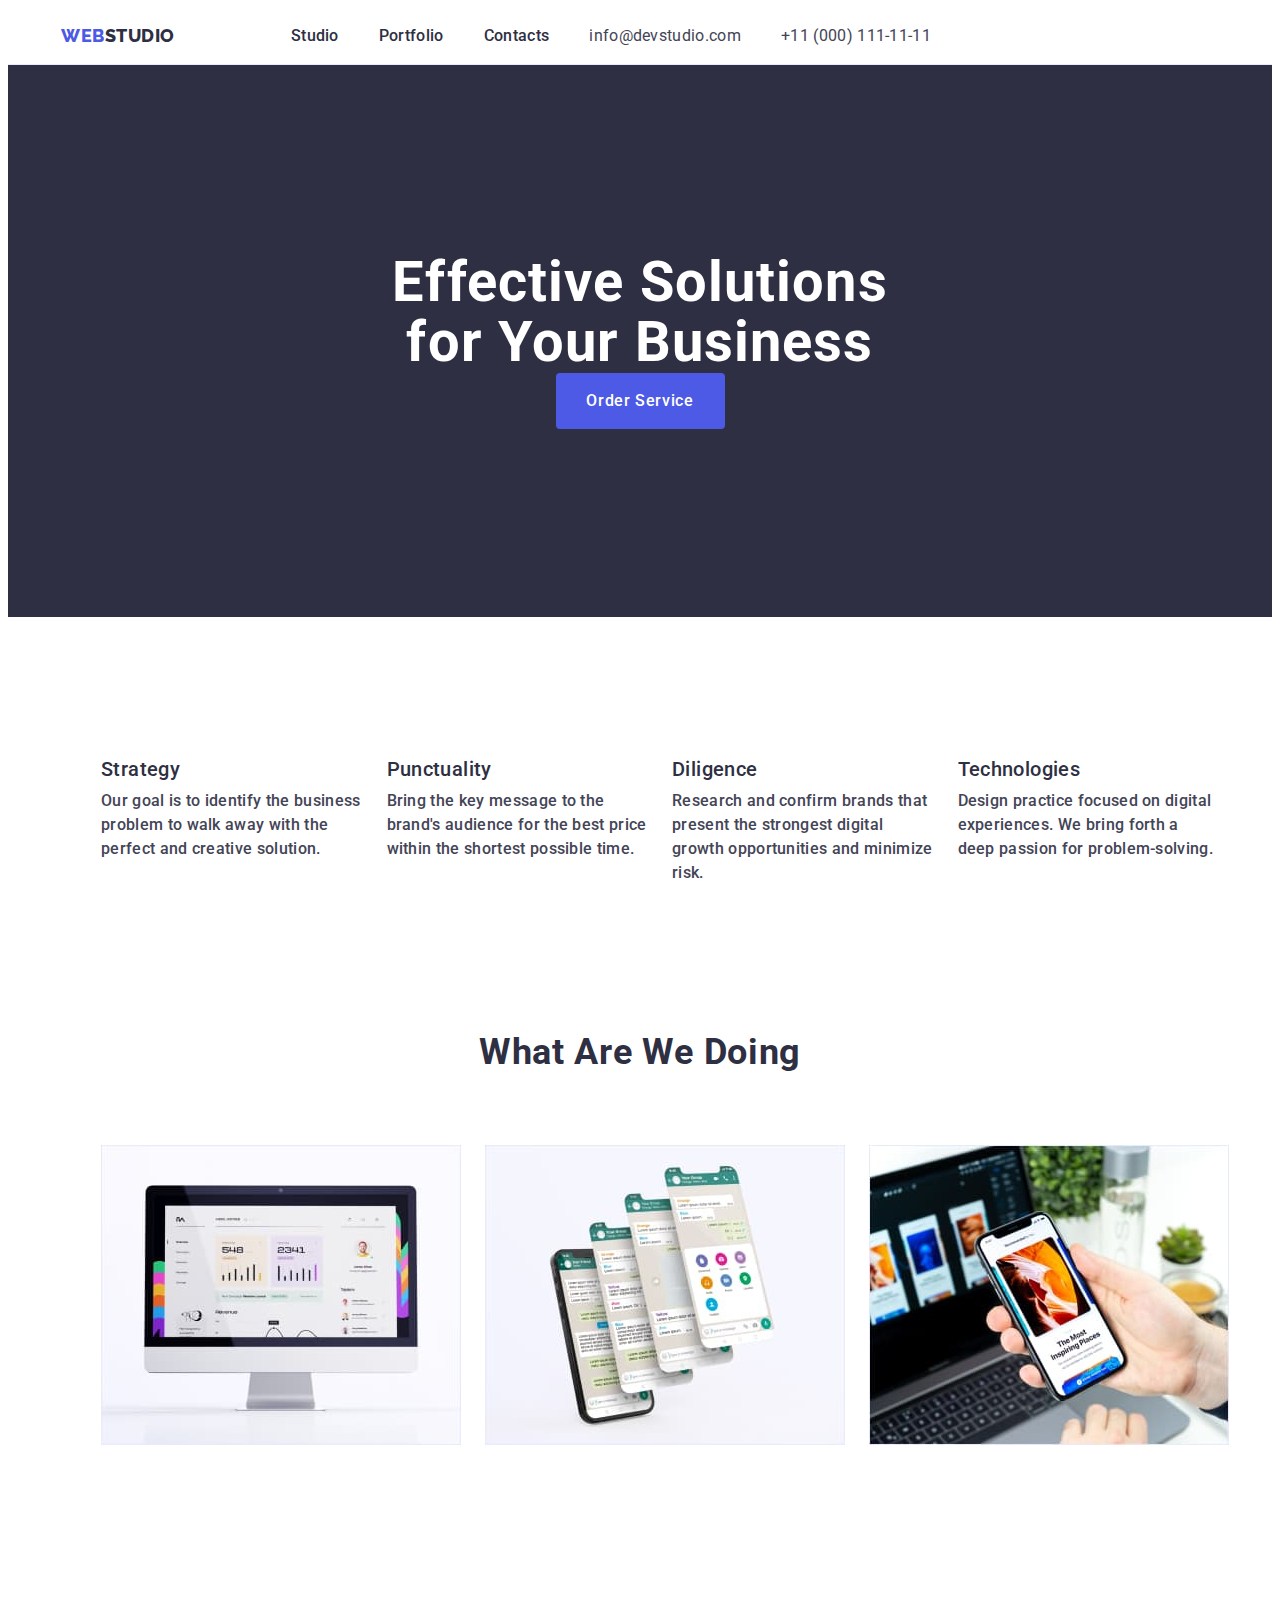
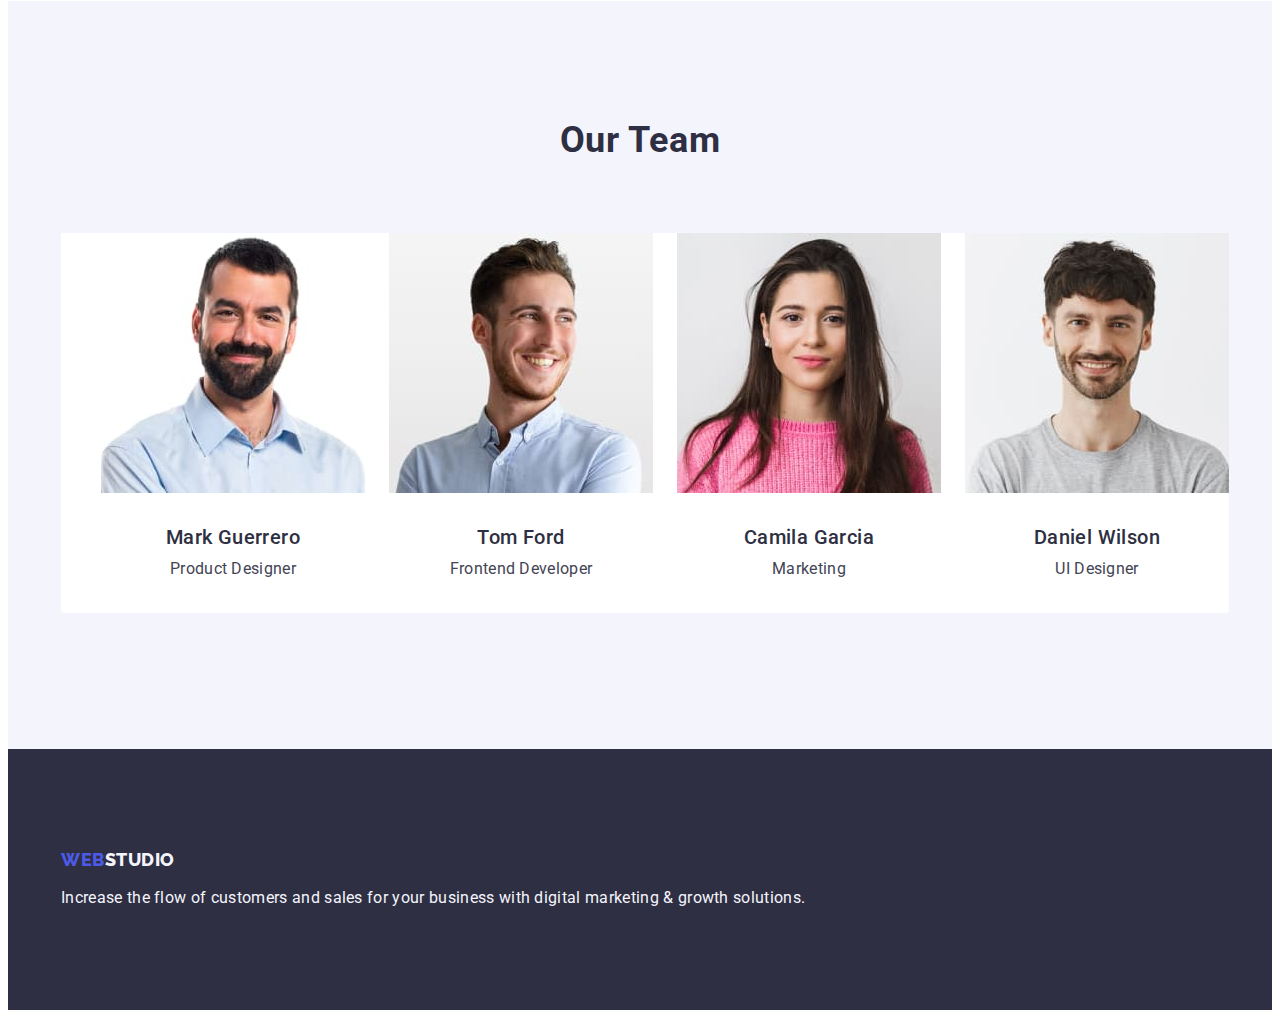
==== index.html @ 91819107 "ad gap to ul and li" ====
<!DOCTYPE html>
<html lang="en">
  <head>
    <title>Effective sollutions for business</title>
    <link rel="preconnect" href="https://fonts.googleapis.com">
    <link rel="preconnect" href="https://fonts.gstatic.com" crossorigin>
    <link href="https://fonts.googleapis.com/css2?family=Raleway:wght@800&family=Roboto:wght@400;500;700;900&display=swap"
      rel="stylesheet">
    <link rel="stylesheet" href="https://cdnjs.cloudflare.com/ajax/libs/modern-normalize/2.0.0/modern-normalize.min.css"
      integrity="sha512-4xo8blKMVCiXpTaLzQSLSw3KFOVPWhm/TRtuPVc4WG6kUgjH6J03IBuG7JZPkcWMxJ5huwaBpOpnwYElP/m6wg=="
      crossorigin="anonymous" referrerpolicy="no-referrer" />
    <link rel="stylesheet" href="./css/styles.css">
  </head>
  <body>
    <header class="header">
      <div class="div-container container">
      <nav class="nav-header">
        <a class="logo link" href="./index.html"
          >Web<span class="logo-studio">Studio</span></a
        >
        <ul class="list">
          <li><a class="link nav-link" href="./index.html">Studio</a></li>
          <li>
            <a class="link nav-link" href="./portfolio.html">Portfolio</a>
          </li>
          <li><a class="link nav-link" href="">Contacts</a></li>
        </ul>
      </nav>
      <address class="address">
        <ul class="list">
          <li>
            <a class="link address-link" href="mailto:info@devstudio.com"
              >info@devstudio.com</a
            >
          </li>
          <li>
            <a class="link address-link" href="tel:+110001111111"
              >+11 (000) 111-11-11</a
            >
          </li>
        </ul>
      </address>
      </div>
    </header>
    <main>
        <section class="section-one">
          <div class="container">
        <h1 class="section-one-text">Effective Solutions for Your Business</h1>
        <button type="button" class="button">Order Service</button>
        </div>
        </section>
      <section class="section-two">
        <div class="container">
        <h2 class="section-two-text visually-hidden">Our values</h2>
        <ul class="list link main-list-section-two">
          <li class="list-section-two">
            <h3 class="section-two-header">Strategy</h3>
            <p class="section-two-paragraph">
              Our goal is to identify the business problem to walk away with the
              perfect and creative solution.
            </p>
          </li>
          <li class="list-section-two">
            <h3 class="section-two-header">Punctuality</h3>
            <p class="section-two-paragraph">
              Bring the key message to the brand's audience for the best price
              within the shortest possible time.
            </p>
          </li>
          <li class="list-section-two">
            <h3 class="section-two-header">Diligence</h3>
            <p class="section-two-paragraph">
              Research and confirm brands that present the strongest digital
              growth opportunities and minimize risk.
            </p>
          </li>
          <li class="list-section-two">
            <h3 class="section-two-header">Technologies</h3>
            <p class="section-two-paragraph">
              Design practice focused on digital experiences. We bring forth a
              deep passion for problem-solving.
            </p>
          </li>
        </ul>
        </div>
      </section>
      <section class="section-three">
        <div class="container">
        <h2 class="section-three-text">What are we doing</h2>
        <ul class="list list-section-three">
          <li class="list-section-three">
            <img
              src="./images/hw1/1/img1.jpg"
              alt="screen of computer"
              width="360"
              height="300"
            />
          </li>
          <li class="list-section-three">
            <img
              src="./images/hw1/1/img2.jpg"
              alt="four phones"
              width="360"
              height="300"
            />
          </li>
          <li class="list-section-three">
            <img
              src="./images/hw1/1/img3.jpg"
              alt="phone in hand and laptop"
              width="360"
              height="300"
            />
          </li>
        </ul>
        </div>
      </section>
      <section class="section-four">
        <div class="container">
        <h2 class="section-four-text">Our Team</h2>
        <ul class="list section-four-list">
          <li class="section-four-list">
            <img
              src="./images/hw1/2/img1.jpg"
              alt="bearded man in blue shirt"
              width="264"
              height="260"
            />
            <div class="name-and-position">
            <h3 class="section-four-header">Mark Guerrero</h3>
            <p class="section-four-paragraph">Product Designer</p>
            </div>
          </li>
          <li class="section-four-list">
            <img
              src="./images/hw1/2/img2.jpg"
              alt="young smiling man in shirt"
              width="264"
              height="260"
            />
            <div class="name-and-position">
            <h3 class="section-four-header">Tom Ford</h3>
            <p class="section-four-paragraph">Frontend Developer</p>
            </div>
          </li>
          <li class="section-four-list">
            <img
              src="./images/hw1/2/img3.jpg"
              alt="young woman in pink sweater"
              width="264"
              height="260"
            />
            <div class="name-and-position">
            <h3 class="section-four-header">Camila Garcia</h3>
            <p class="section-four-paragraph">Marketing</p>
            </div>
          </li>
          <li class="section-four-list">
            <img
              src="./images/hw1/2/img4.jpg"
              alt="young smiling man in grey t-shirt"
              width="264"
              height="260"
            />
            <div class="name-and-position">
            <h3 class="section-four-header">Daniel Wilson</h3>
            <p class="section-four-paragraph">UI Designer</p>
            </div>
          </li>
        </ul>
        </div>
      </section>
    </main>
    <footer class="footer">
      <div class="container">
      <a class="logo link logo-link-footer" href="./index.html"
        >Web<span class="logo-studio-footer">Studio</span></a
      >
      <p class="logo-footer">
        Increase the flow of customers and sales for your business with digital
        marketing & growth solutions.
      </p>
      </div>
    </footer>
  </body>
</html>
---- css/styles.css ----
:root {
   --primary-brand-color: #4D5AE5;
   --pressed-state-color: #404BBF;
   --dark-color: #2E2F42;
   --success-color: #31D0AA;
   --text-color: #434455;
   --subtle-text-color: #8E8F99;
   --accent-color: #E7E9FC;
   --light-color: #F4F4FD;
   --modal-overlay-color: #2E2F42;
   --hero-background-color: #2E2F42;
   --white-background-color: #FFFFFF;
   --modal-background-color: #FCFCFC;
   --logo-color: #4d5ae5;
   --dark-blue-color: #2e2f42;
   --button-color: #e7e9fc;
 }
 body {
     font-family: 'Roboto', sans-serif;
     color: #434455;
     background-color: #FFFFFF;
 }
 img {
    display: block;
 }
 h1,
 h2,
 h3,
 h4,
 h5,
 h6,
 p {
    margin: 0;
 }
.logo {
    font-family: "Raleway", sans-serif;
    font-weight: 800;
    font-size: 18px;
    line-height: 1.17;
    letter-spacing: 0.03em;
    text-transform: uppercase;
    text-decoration: none;
    color: var(--logo-color);
    margin-right: 76px;
}
.logo::before {
    color: var(--logo-color);
}
.link {
    text-decoration: none;
}
.logo-studio {
    color: var(--dark-blue-color);
}
.logo-studio-footer {
    color: #f4f4fd;
}
.list{
    list-style: none;
    display: flex;
    gap: 40px;
}
.list-section-two {
    gap: 24px;
    flex-basis: calc((100% - 72px) / 4);
}
.span {
    color: #f4f4fd;
}
.nav-link {
    font-weight: 500;
    line-height: 1.5;
    letter-spacing: 0.02em;
    color: var(--dark-blue-color);
    padding: 24px 0;
}
.nav-link:hover {
    color:#404bbf;
}
.nav-link:focus {
    color: #404bbf;
}
.address {
    font-style: normal;
}
.address-link {
    font-weight: 400;
    line-height: 1.5;
    letter-spacing: 0.02em;
    color: var(--text-color);
}
.address-link:hover {
    color: #404bbf;
}

.address-link:focus {
    color: #404bbf;
}
.mail {
    line-height: 1.5;
    letter-spacing: 0.02em;
    color: #434455;
}
.mail:hover {
    color: #404bbf;
}
.mail:visited {
    color: #404bbf;
}
.button {
    cursor: pointer;
    font-family: "Roboto", sans-serif;
    font-weight: 500;
    font-size: 16px;
    line-height: 1.5;
    letter-spacing: 0.04em;
    color: #ffffff;
    background-color: #4D5AE5;
    max-width: 496px;
    min-width: 169px;
    height: 56px;
    border: none;
    border-radius: 4px;
    display: block;
    margin: auto;
}
.button:hover {
    background-color: #404BBF;
}
.button:focus {
    background-color: #404BBF;
}
.button:active {
    background-color: #404BBF;
}
.button-main-section {
    cursor: pointer;
        font-family: "Roboto", sans-serif;
        font-weight: 500;
        font-size: 16px;
        line-height: 1.5;
        letter-spacing: 0.04em;
        color: var(--logo-color);
        background-color: var(--light-color);
        padding: 12px 24px;
        border: 1px solid var(--button-color);
        border-radius: 4px;
}
.button-main-section:hover {
    color: #FFFFFF;
    background-color: #404BBF;
    border: 1px solid transparent;
}

.button-main-section:focus {
    color: #FFFFFF;
    background-color: #404BBF;
    border: 1px solid transparent;
}

.button-main-section:active {
    background-color: #404BBF;
}
.tag {
    font-size: 56px;
    line-height: 1.07;
    text-align: center;
    letter-spacing: 0.02em;
    color: #ffffff;
}
.section-one {
    background-color: #2e2f42;
    padding: 188px 0;
}
.section-two {
    font-weight: 500;
    font-size: 20px;
    line-height: 1.2;
    letter-spacing: 0.02em;
    color: var(--dark-blue-color);
    padding: 120px 0;
}
.section-three {
    font-size: 36px;
    line-height: 1.11;
    text-align: center;
    letter-spacing: 0.02em;
    text-transform: capitalize;
    color: var(--dark-blue-color);
    padding-bottom: 120px;
}
.section-four {
    background-color: #F4F4FD;
    padding: 120px 0;
}
.footer {
    background-color: #2e2f42;
    padding: 100px 0;
}
.section-one-text {
    font-size: 56px;
    line-height: 1.07;
    letter-spacing: 0.02em;
    color: #ffffff;
    max-width: 496px;
    text-align: center;
    margin: auto;
}
.section-two-text {
    font-weight: 500;
    font-size: 20px;
    line-height: 1.2;
    letter-spacing: 0.02em;
    color: var(--dark-blue-color);
}
.section-three-text {
    font-size: 36px;
    line-height: 1.11;
    text-align: center;
    letter-spacing: 0.02em;
    text-transform: capitalize;
    color: var(--dark-blue-color);
    margin-bottom: 72px;
}
.section-four-text {
    font-size: 36px;
    line-height: 1.11;
    text-align: center;
    letter-spacing: 0.02em;
    text-transform: capitalize;
    color: var(--dark-blue-color);
    margin-bottom: 72px;
}
.section-two-header {
    font-weight: 500;
    font-size: 20px;
    line-height: 1.2;
    letter-spacing: 0.02em;
    color: var(--dark-blue-color);
    margin-bottom: 8px;
}
.section-four-header {
    font-weight: 500;
    font-size: 20px;
    line-height: 1.2;
    letter-spacing: 0.02em;
    color: var(--dark-blue-color);
    text-align: center;
    margin-bottom: 8px;
}
.section-two-paragraph {
    font-size: 16px;
    line-height: 1.5;
    letter-spacing: 0.02em;
    color: var(--text-color);
    margin-bottom: 8px;
}
.section-four-paragraph {
    font-size: 16px;
    line-height: 1.5;
    letter-spacing: 0.02em;
    color: var(--text-color);
    text-align: center;
}
.section-four-list {
    background-color: #FFFFFF;
    border-radius: 0px 0px 4px 4px;
    gap: 24px;
}
.heading {
    font-weight: 500;
    font-size: 20px;
    line-height: 1.2;
    letter-spacing: 0.02em;
    color: var(--dark-blue-color);
    margin-bottom: 8px;
}
.paragraph {
    line-height: 1.5;
    letter-spacing: 0.02em;
    color: var(--text-color);
}
.logo-link-footer {
    display: inline-block;
    margin-bottom: 16px;
}
.logo-footer {
    line-height: 1.5;
    letter-spacing: 0.02em;
    color: var(--light-color);
}
.section-four-color {
    background-color: #FFFFFF
}
.header {
    border-bottom: 1px solid #e7e9fc;
}
.div-container {
    display: flex;
}
.container {
    width: 1158px;
    margin: 0 auto;
    padding: 0 15px;
}
.nav-header {
    display: flex;
    align-items: center;
}
.main-list-section-two {
    gap: 24px;
    flex-basis: calc((100% - 72px)/4);
}
.list-section-three {
    gap: 24px;
}
.name-and-position {
    padding: 32px 0px;
}
.main-section-portfolio {
    padding: 96px 0 120px 0;
}
.name-and-category-of-app {
    padding: 32px 16px;
    border: 1px solid #e7e9fc;
    border-top: none;
    margin-bottom: 8px;
}
.list-portfolio {
    flex-wrap: wrap;
    column-gap: 24px;
    justify-content: center;
    margin-bottom: 72px;
    gap: 24px;
    row-gap: 48px;
}
.list-portfolio-main-section {
    padding: 32px 16px;
    border: 1px solid #e7e9fc;
    border-top: none;
}
.visually-hidden {
    position: absolute;
    width: 1px;
    height: 1px;
    margin: -1px;
    border: 0;
    padding: 0;
    white-space: nowrap;
    clip-path: inset(100%);
    clip: rect(0 0 0 0);
    overflow: hidden;
}
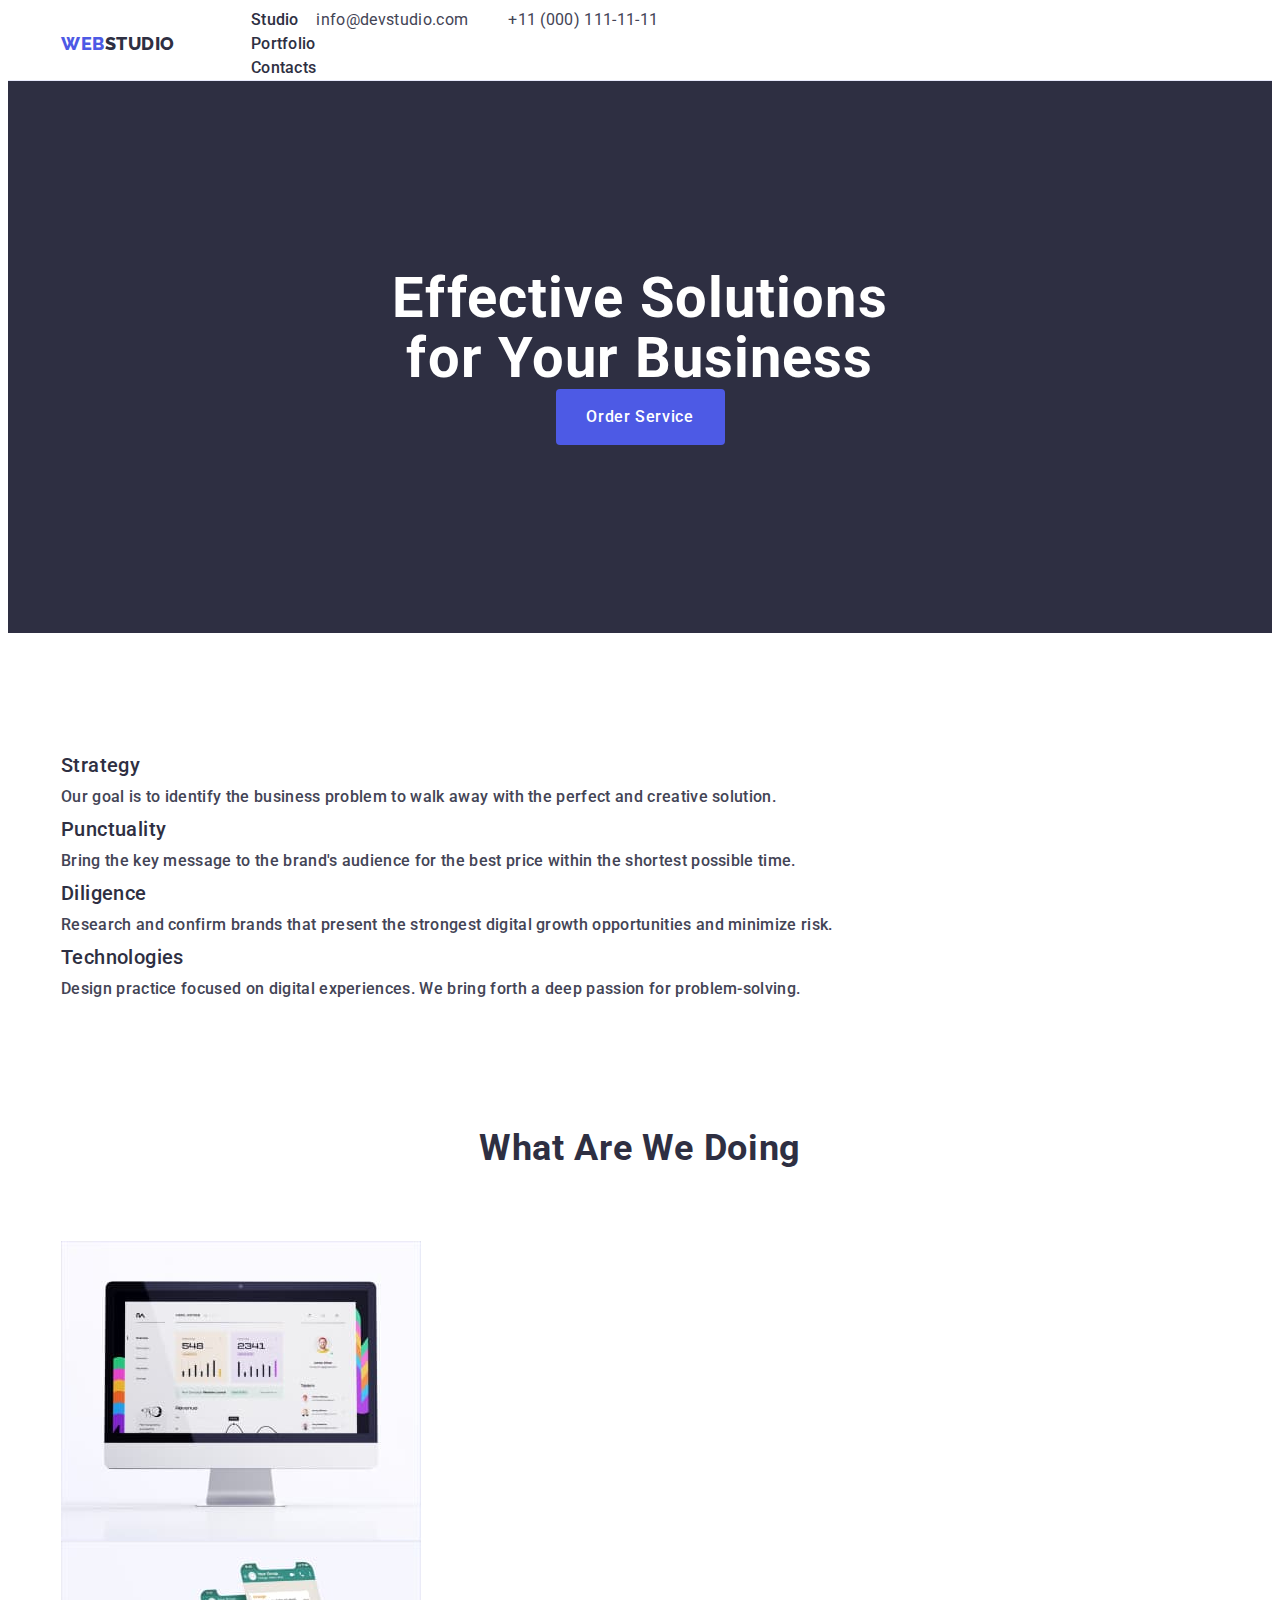
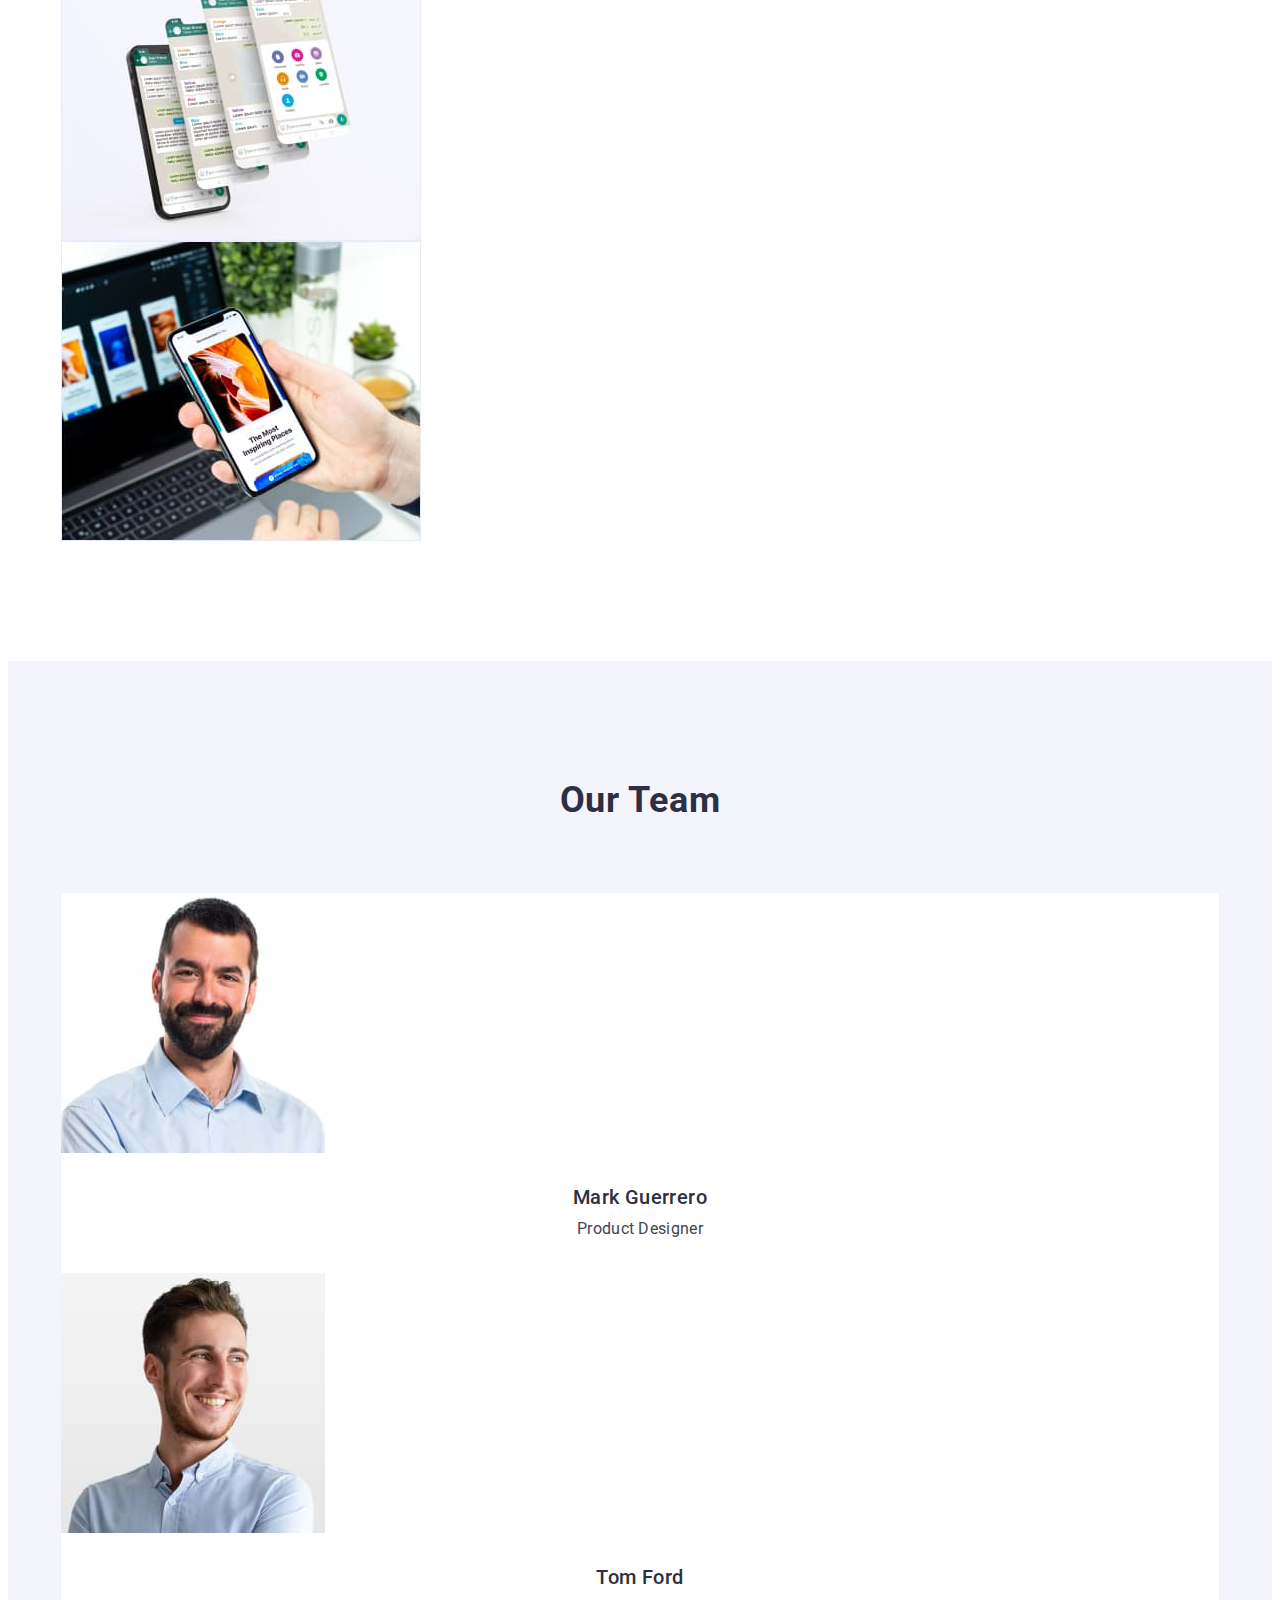
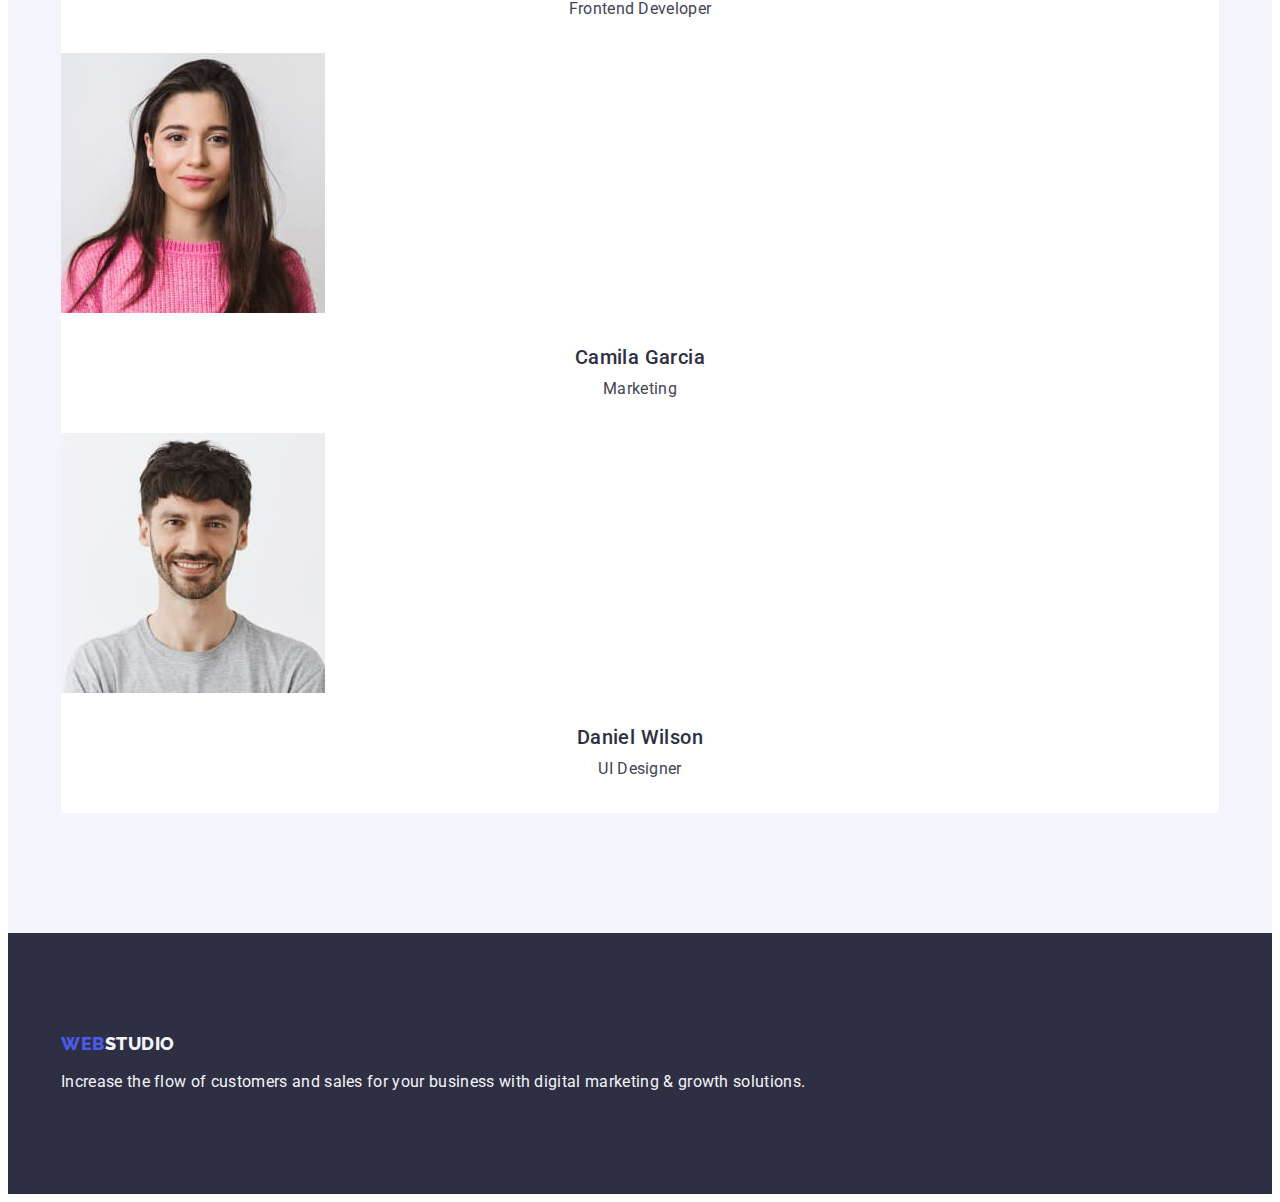
==== commit e40dc345: "change portfolio" ====
--- a/index.html
+++ b/index.html
@@ -18,7 +18,7 @@
         <a class="logo link" href="./index.html"
           >Web<span class="logo-studio">Studio</span></a
         >
-        <ul class="list">
+        <ul class="list" nav-list>
           <li><a class="link nav-link" href="./index.html">Studio</a></li>
           <li>
             <a class="link nav-link" href="./portfolio.html">Portfolio</a>
@@ -27,7 +27,7 @@
         </ul>
       </nav>
       <address class="address">
-        <ul class="list">
+        <ul class="list address-list">
           <li>
             <a class="link address-link" href="mailto:info@devstudio.com"
               >info@devstudio.com</a
@@ -52,7 +52,7 @@
       <section class="section-two">
         <div class="container">
         <h2 class="section-two-text visually-hidden">Our values</h2>
-        <ul class="list link main-list-section-two">
+        <ul class="list list-section-two">
           <li class="list-section-two">
             <h3 class="section-two-header">Strategy</h3>
             <p class="section-two-paragraph">
--- a/css/styles.css
+++ b/css/styles.css
@@ -57,12 +57,12 @@
 }
 .list{
     list-style: none;
-    display: flex;
-    gap: 40px;
+    margin: 0;
+    padding: 0;
 }
 .list-section-two {
     gap: 24px;
-    flex-basis: calc((100% - 72px) / 4);
+    flex-basis: calc((100% - 72px)/4);
 }
 .span {
     color: #f4f4fd;
@@ -307,10 +307,6 @@
     display: flex;
     align-items: center;
 }
-.main-list-section-two {
-    gap: 24px;
-    flex-basis: calc((100% - 72px)/4);
-}
 .list-section-three {
     gap: 24px;
 }
@@ -326,13 +322,33 @@
     border-top: none;
     margin-bottom: 8px;
 }
-.list-portfolio {
+.portfolio-cards {
     flex-wrap: wrap;
+    justify-content: center;
     column-gap: 24px;
+    gap: 24px;
+    row-gap: 48px;
+    display: flex;
+}
+.portfolio-buttons {
+    flex-wrap: wrap;
     justify-content: center;
     margin-bottom: 72px;
+    margin-right: 24px;
+    margin-bottom: 48px;
+    column-gap: 24px;
+    margin-bottom: 72px;
     gap: 24px;
     row-gap: 48px;
+    display: flex;
+}
+.portfolio-item {
+    flex-wrap: wrap;
+        justify-content: center;
+        column-gap: 24px;
+        gap: 24px;
+        row-gap: 48px;
+        display: flex;
 }
 .list-portfolio-main-section {
     padding: 32px 16px;
@@ -350,4 +366,12 @@
     clip-path: inset(100%);
     clip: rect(0 0 0 0);
     overflow: hidden;
+}
+.address-list {
+    display: flex;
+    gap: 40px;
+}
+.nav-list {
+    display: flex;
+    gap: 40px;
 }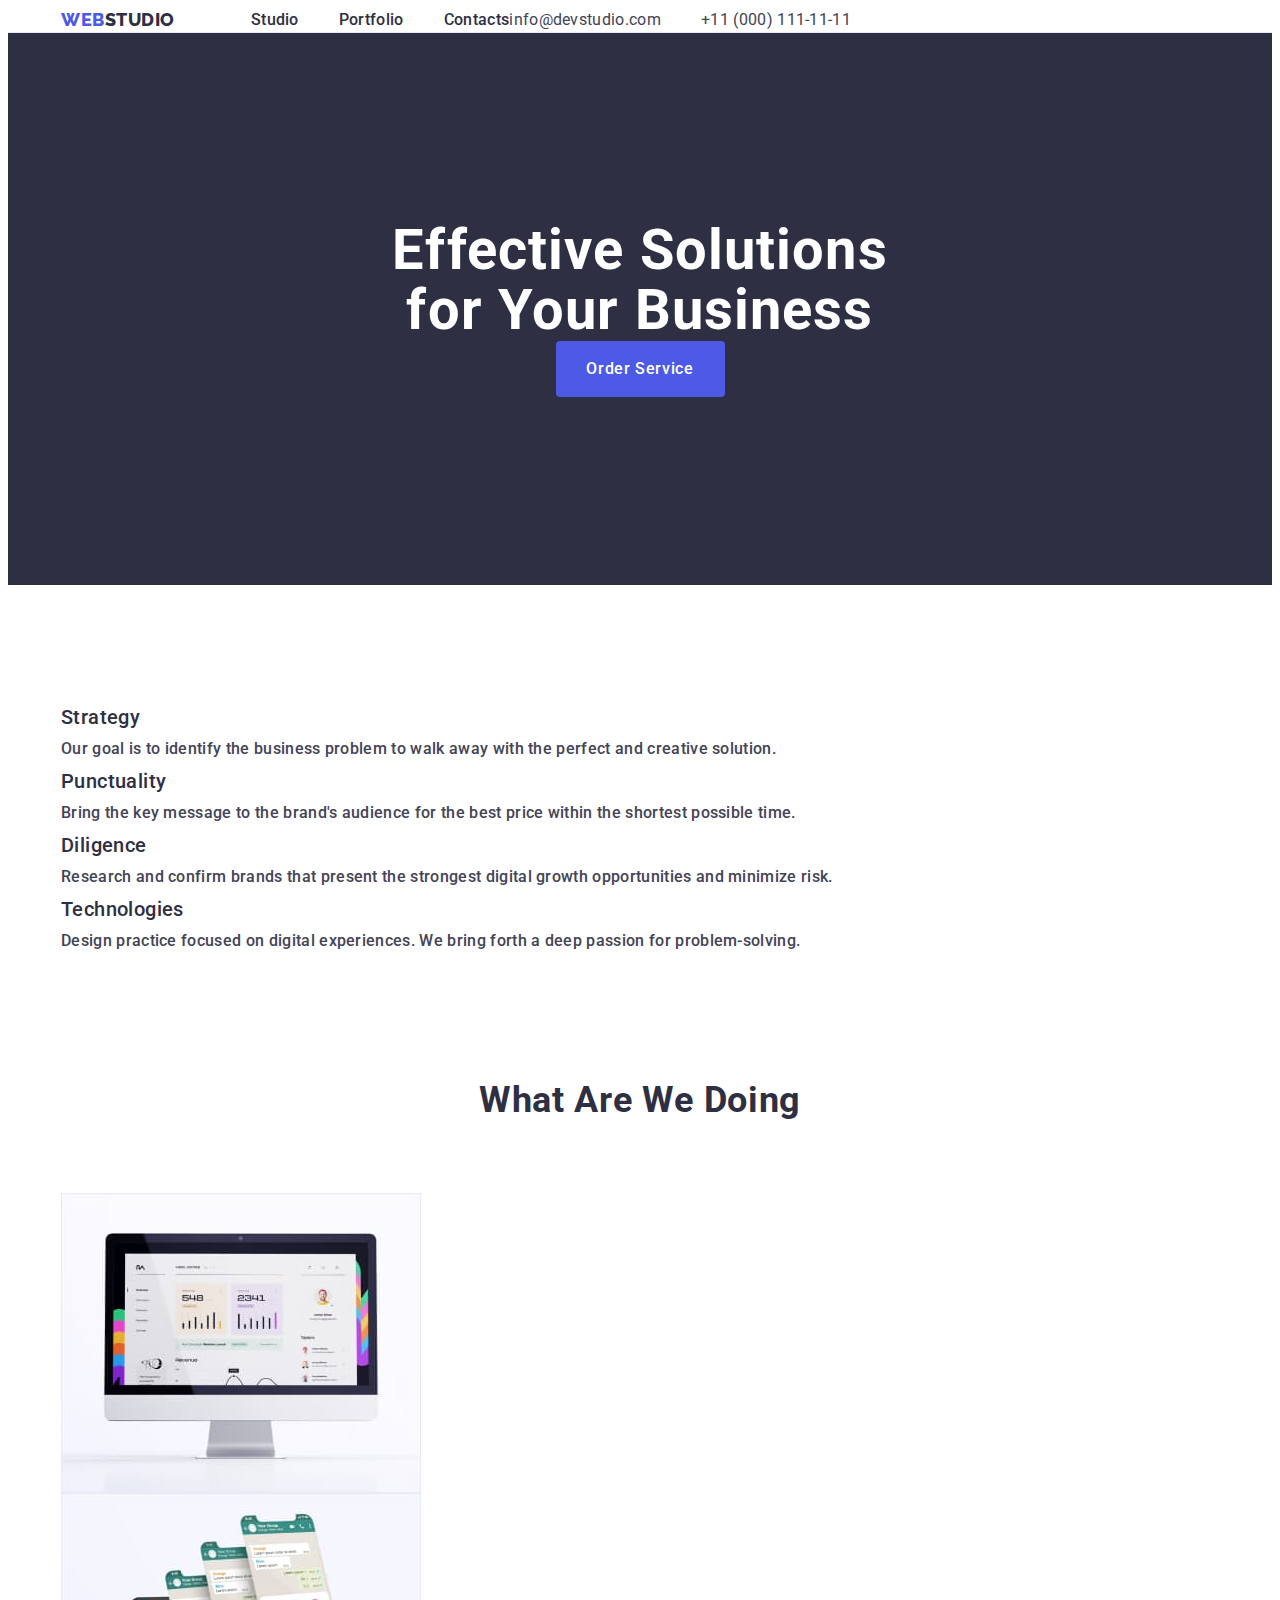
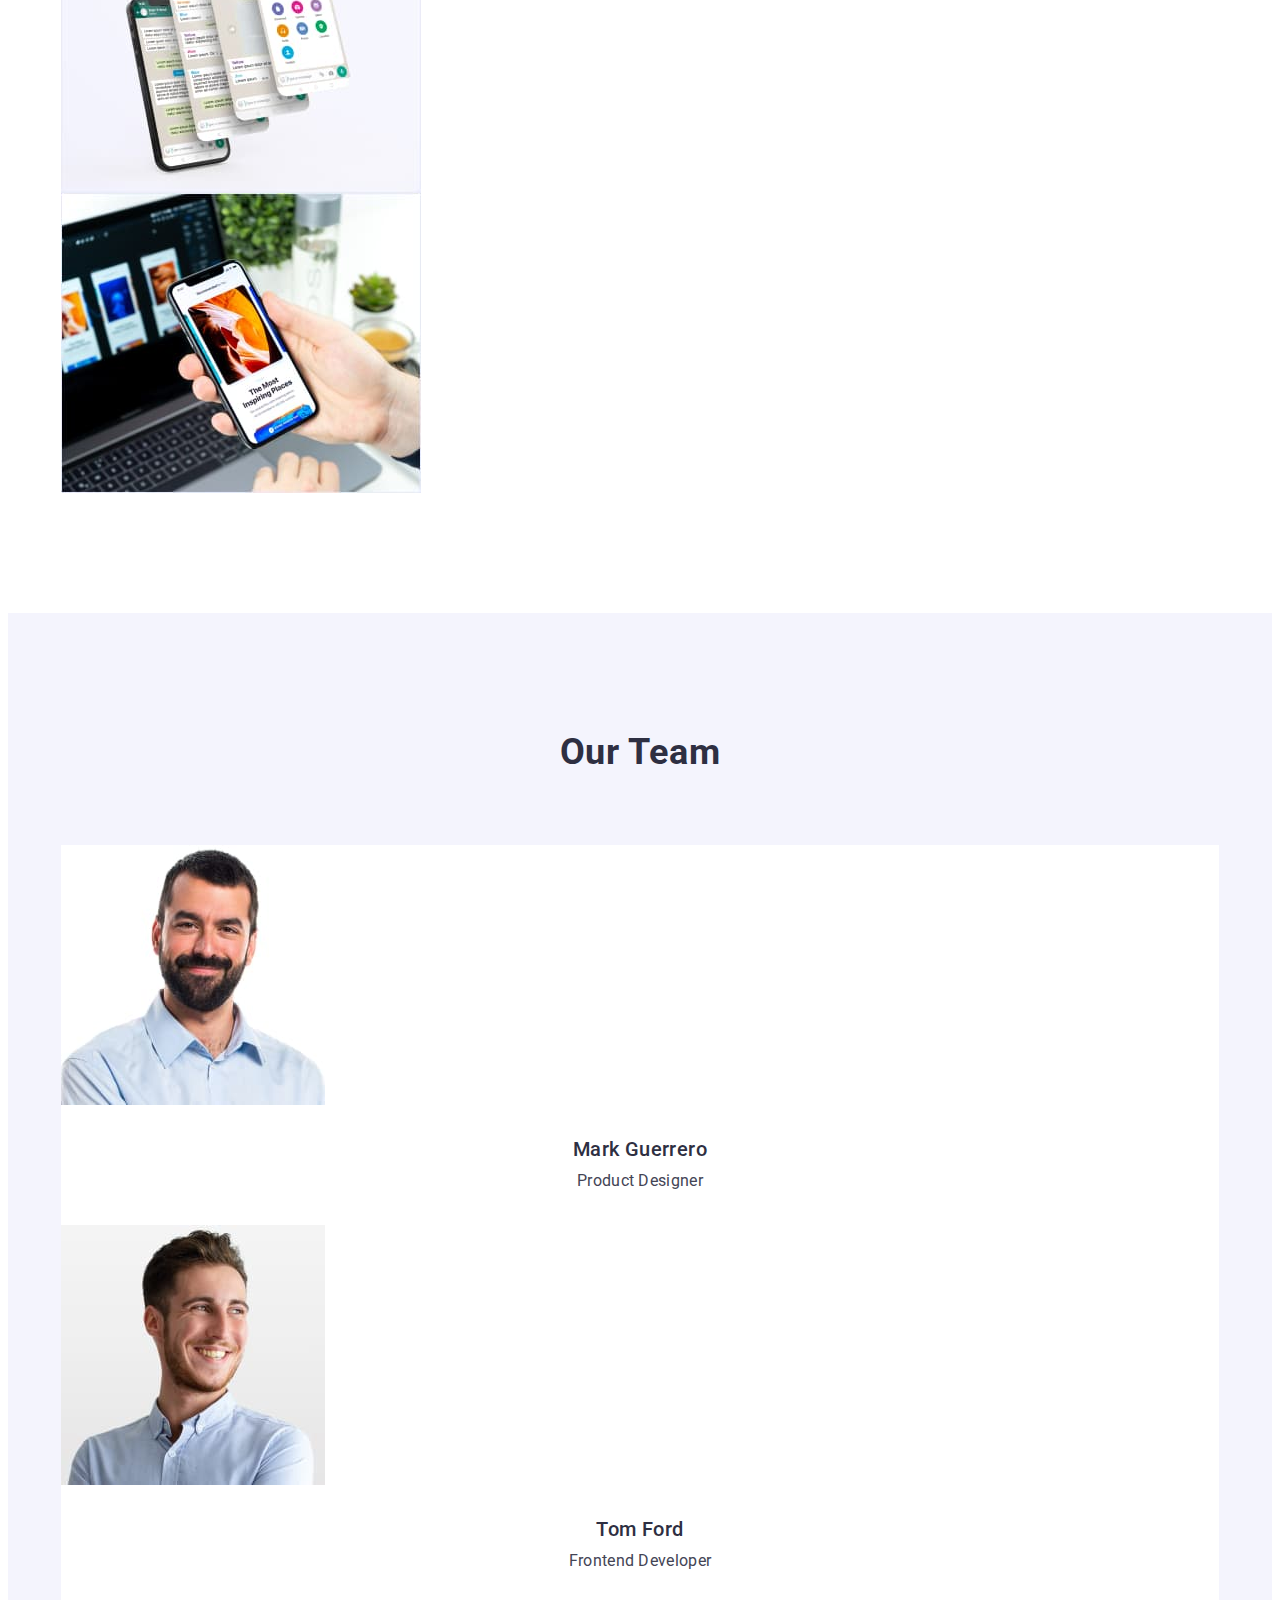
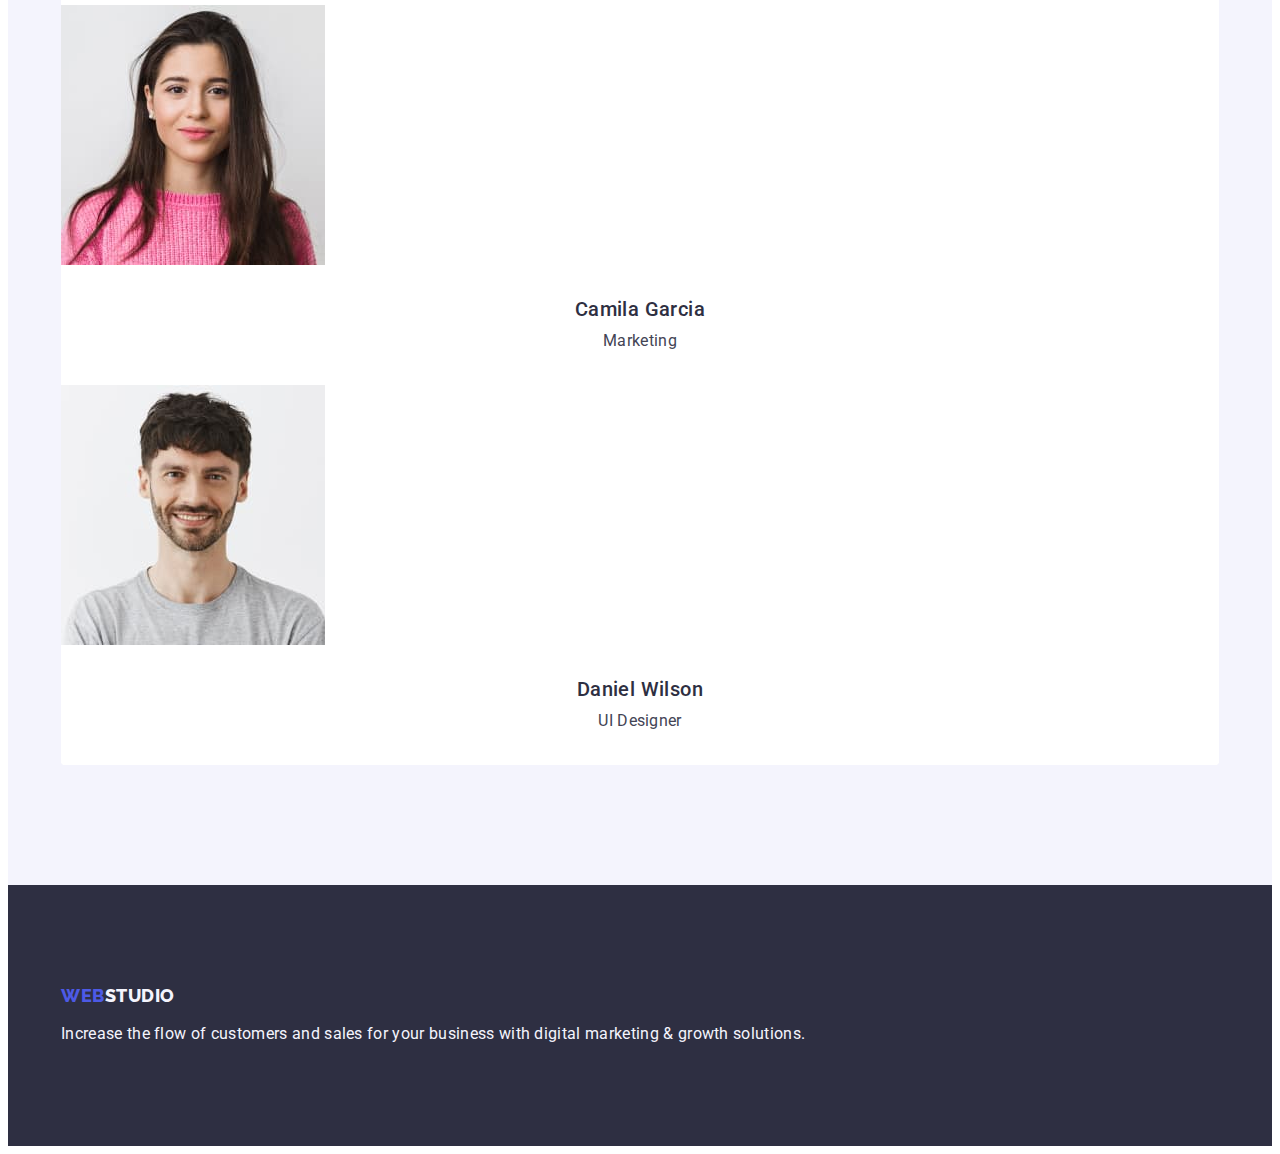
==== commit cfec2311: "change index" ====
--- a/index.html
+++ b/index.html
@@ -18,8 +18,9 @@
         <a class="logo link" href="./index.html"
           >Web<span class="logo-studio">Studio</span></a
         >
-        <ul class="list" nav-list>
-          <li><a class="link nav-link" href="./index.html">Studio</a></li>
+        <ul class="list nav-list">
+          <li>
+            <a class="link nav-link" href="./index.html">Studio</a></li>
           <li>
             <a class="link nav-link" href="./portfolio.html">Portfolio</a>
           </li>
--- a/css/styles.css
+++ b/css/styles.css
@@ -329,26 +329,24 @@
     gap: 24px;
     row-gap: 48px;
     display: flex;
+    column-gap: 24px;
 }
 .portfolio-buttons {
     flex-wrap: wrap;
     justify-content: center;
-    margin-bottom: 72px;
-    margin-right: 24px;
-    margin-bottom: 48px;
     column-gap: 24px;
-    margin-bottom: 72px;
     gap: 24px;
     row-gap: 48px;
     display: flex;
 }
 .portfolio-item {
+    display: flex;
     flex-wrap: wrap;
-        justify-content: center;
-        column-gap: 24px;
-        gap: 24px;
-        row-gap: 48px;
-        display: flex;
+    justify-content: center;
+    column-gap: 24px;
+    gap: 24px;
+    row-gap: 48px;
+    width: calc((100% - 48px)/3);
 }
 .list-portfolio-main-section {
     padding: 32px 16px;
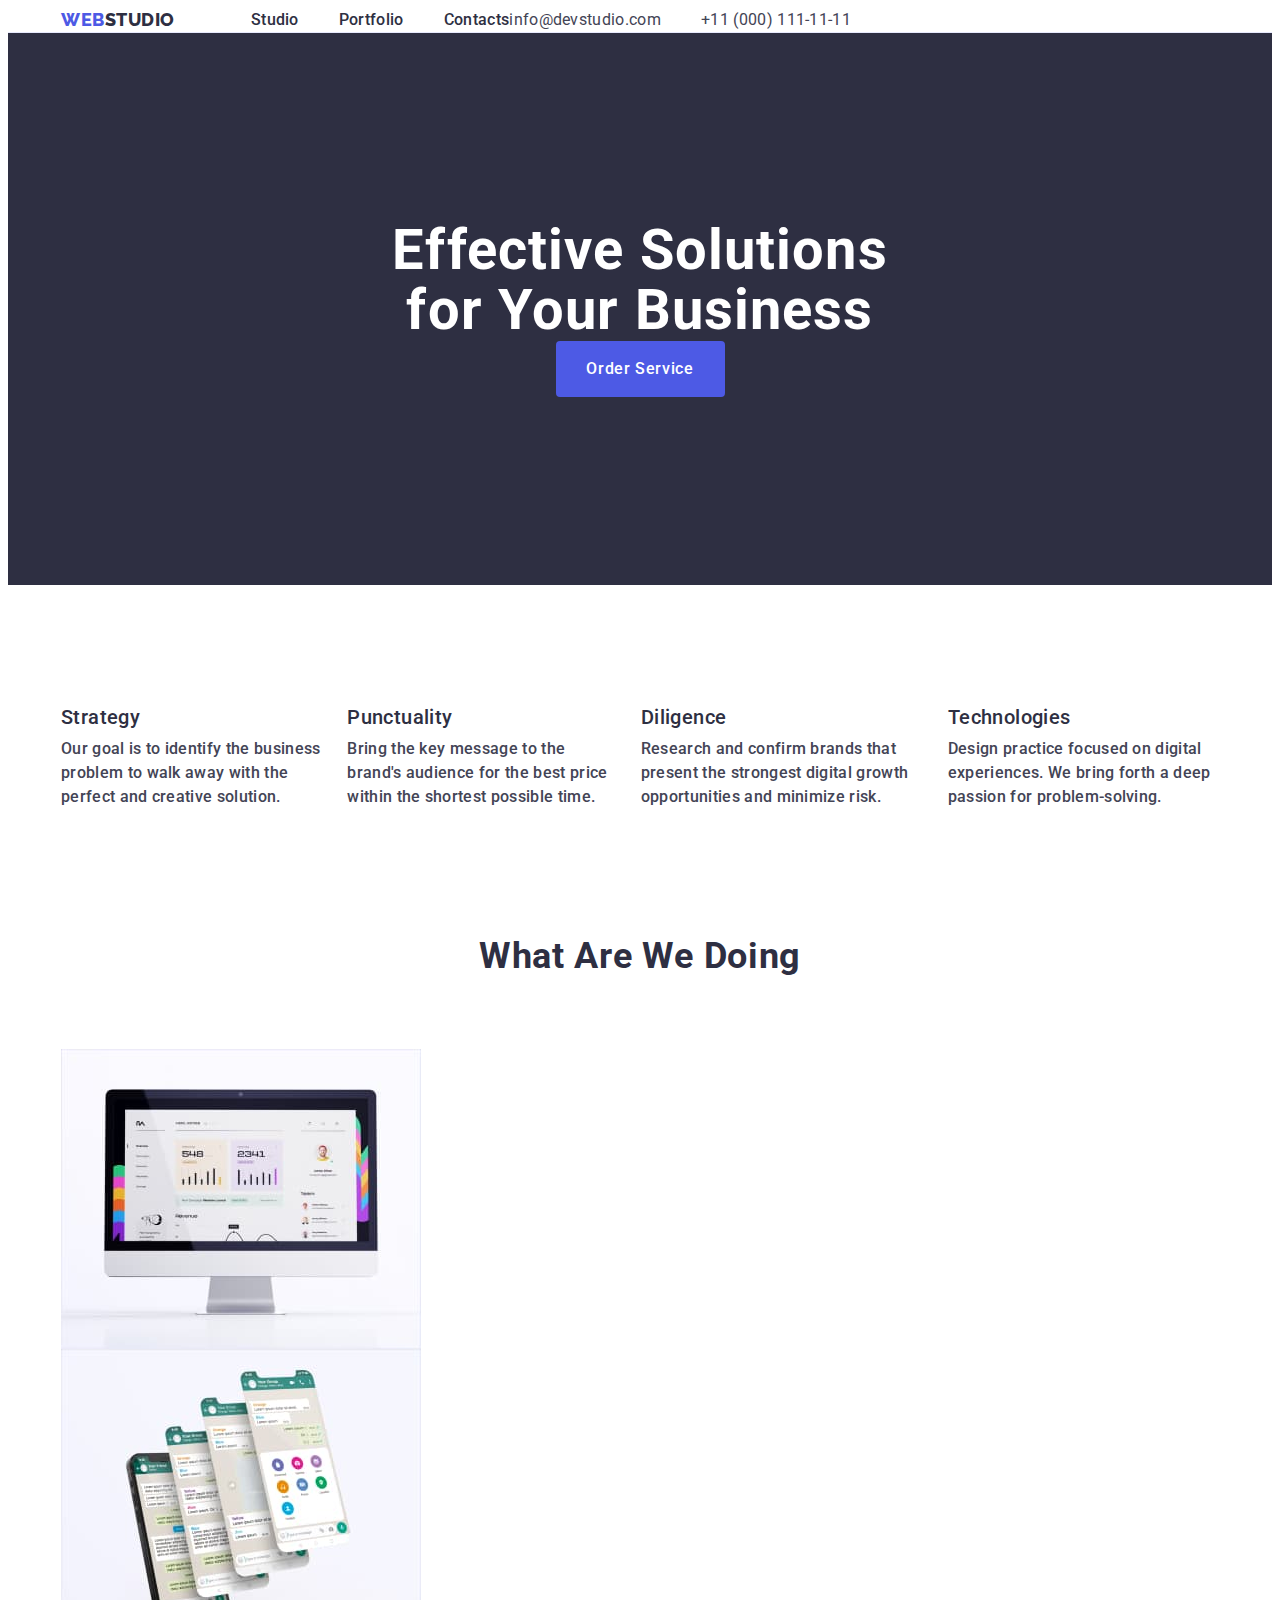
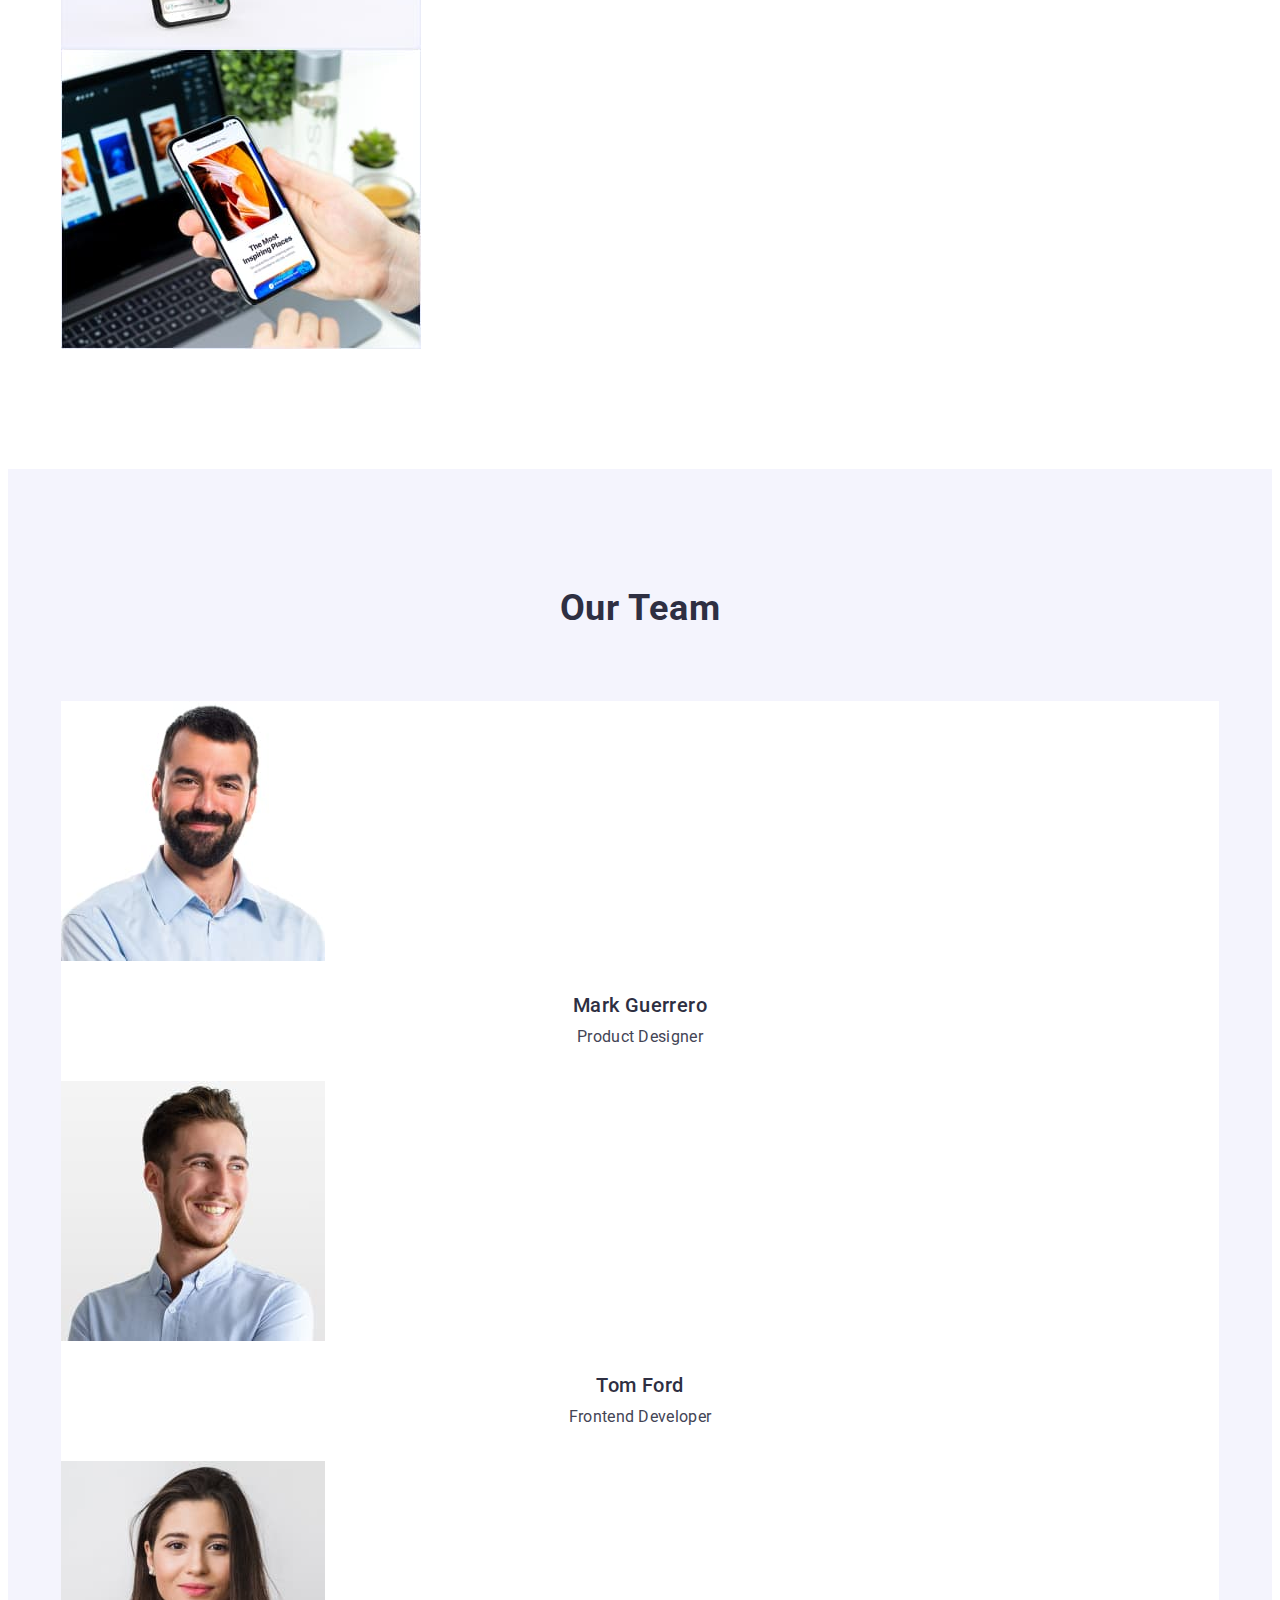
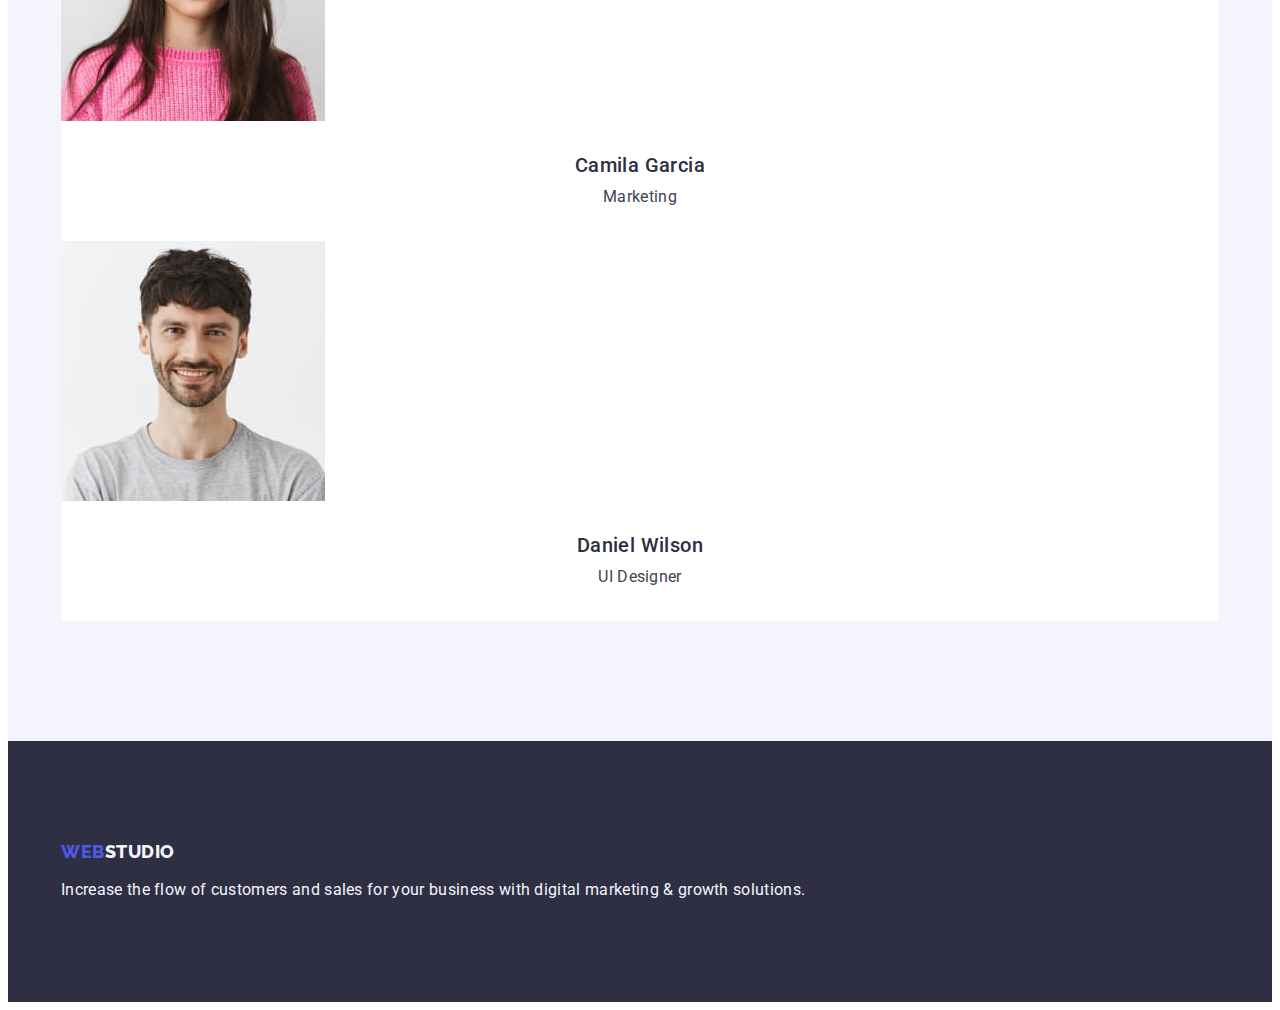
==== commit 293e3e43: "change section-two" ====
--- a/index.html
+++ b/index.html
@@ -54,28 +54,28 @@
         <div class="container">
         <h2 class="section-two-text visually-hidden">Our values</h2>
         <ul class="list list-section-two">
-          <li class="list-section-two">
+          <li class="section-two-item">
             <h3 class="section-two-header">Strategy</h3>
             <p class="section-two-paragraph">
               Our goal is to identify the business problem to walk away with the
               perfect and creative solution.
             </p>
           </li>
-          <li class="list-section-two">
+          <li class="section-two-item">
             <h3 class="section-two-header">Punctuality</h3>
             <p class="section-two-paragraph">
               Bring the key message to the brand's audience for the best price
               within the shortest possible time.
             </p>
           </li>
-          <li class="list-section-two">
+          <li class="section-two-item">
             <h3 class="section-two-header">Diligence</h3>
             <p class="section-two-paragraph">
               Research and confirm brands that present the strongest digital
               growth opportunities and minimize risk.
             </p>
           </li>
-          <li class="list-section-two">
+          <li class="section-two-item">
             <h3 class="section-two-header">Technologies</h3>
             <p class="section-two-paragraph">
               Design practice focused on digital experiences. We bring forth a
--- a/css/styles.css
+++ b/css/styles.css
@@ -62,7 +62,7 @@
 }
 .list-section-two {
     gap: 24px;
-    flex-basis: calc((100% - 72px)/4);
+    display: flex;
 }
 .span {
     color: #f4f4fd;
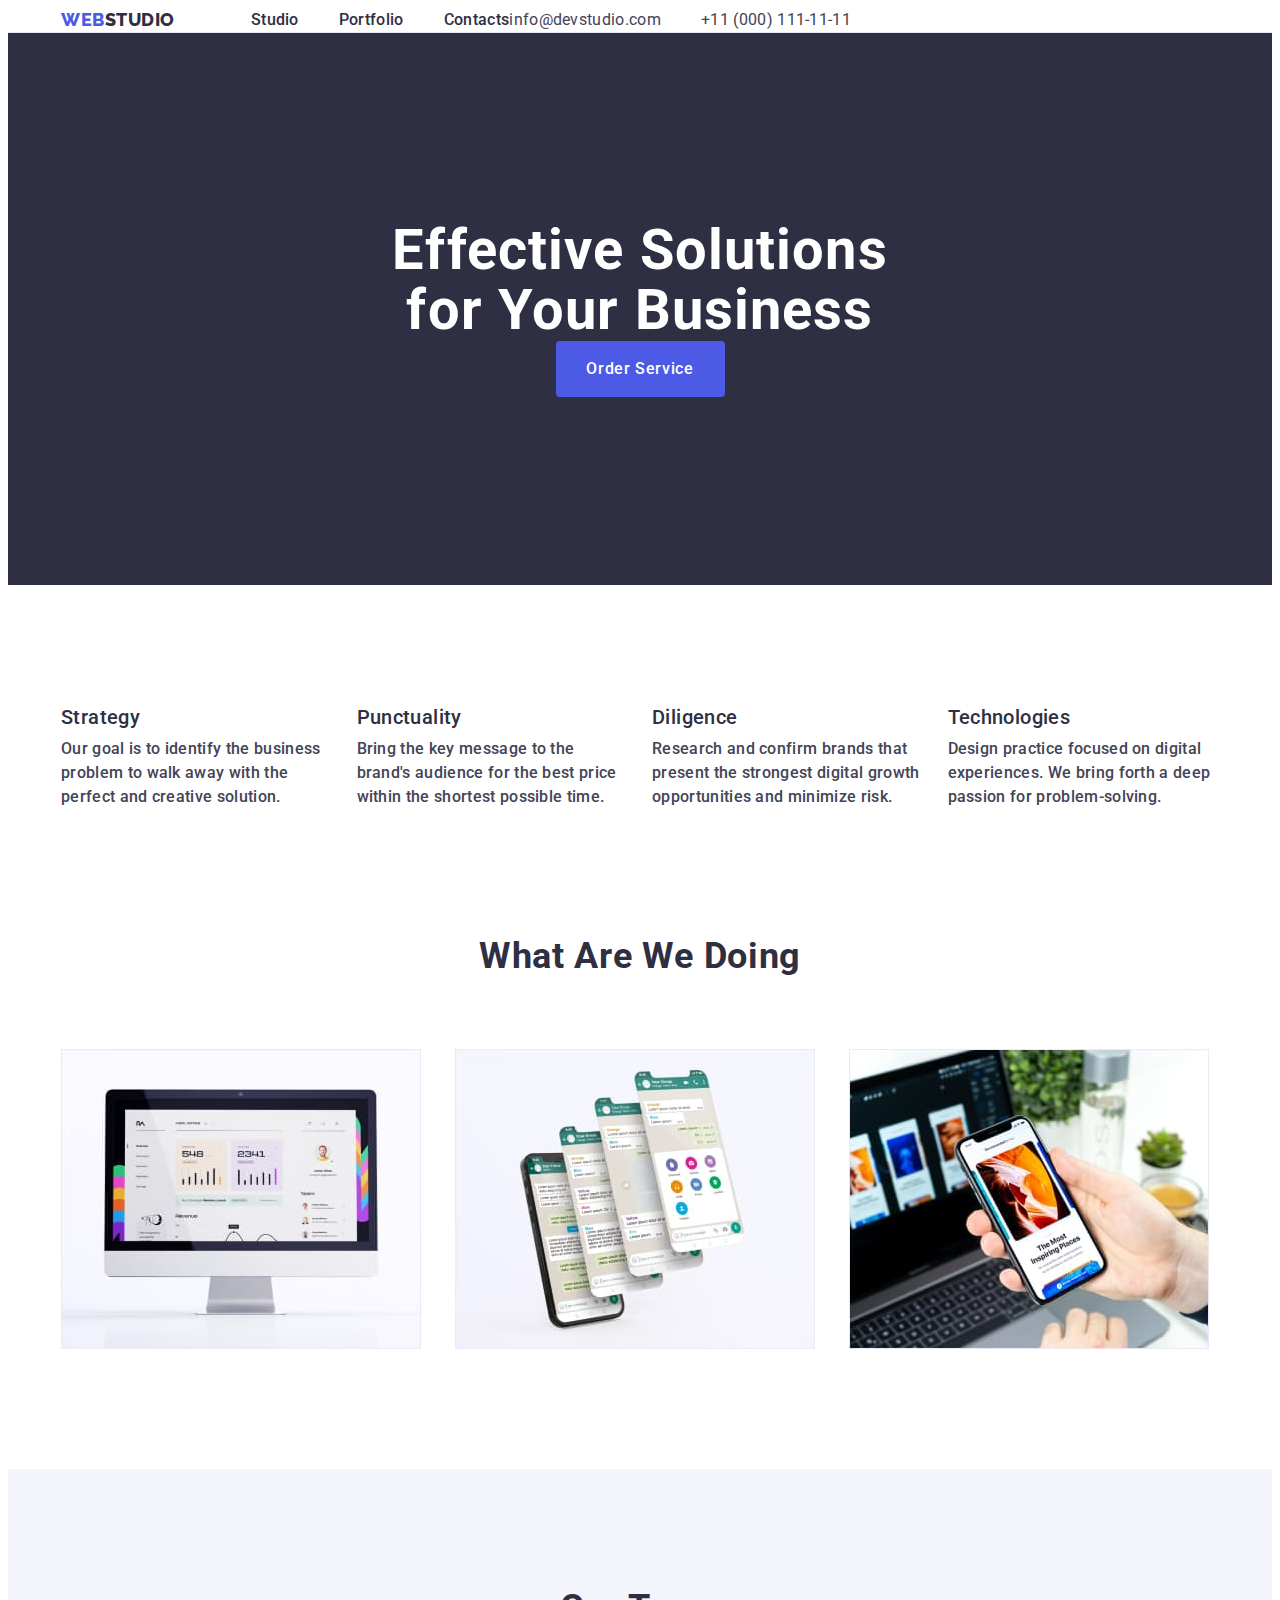
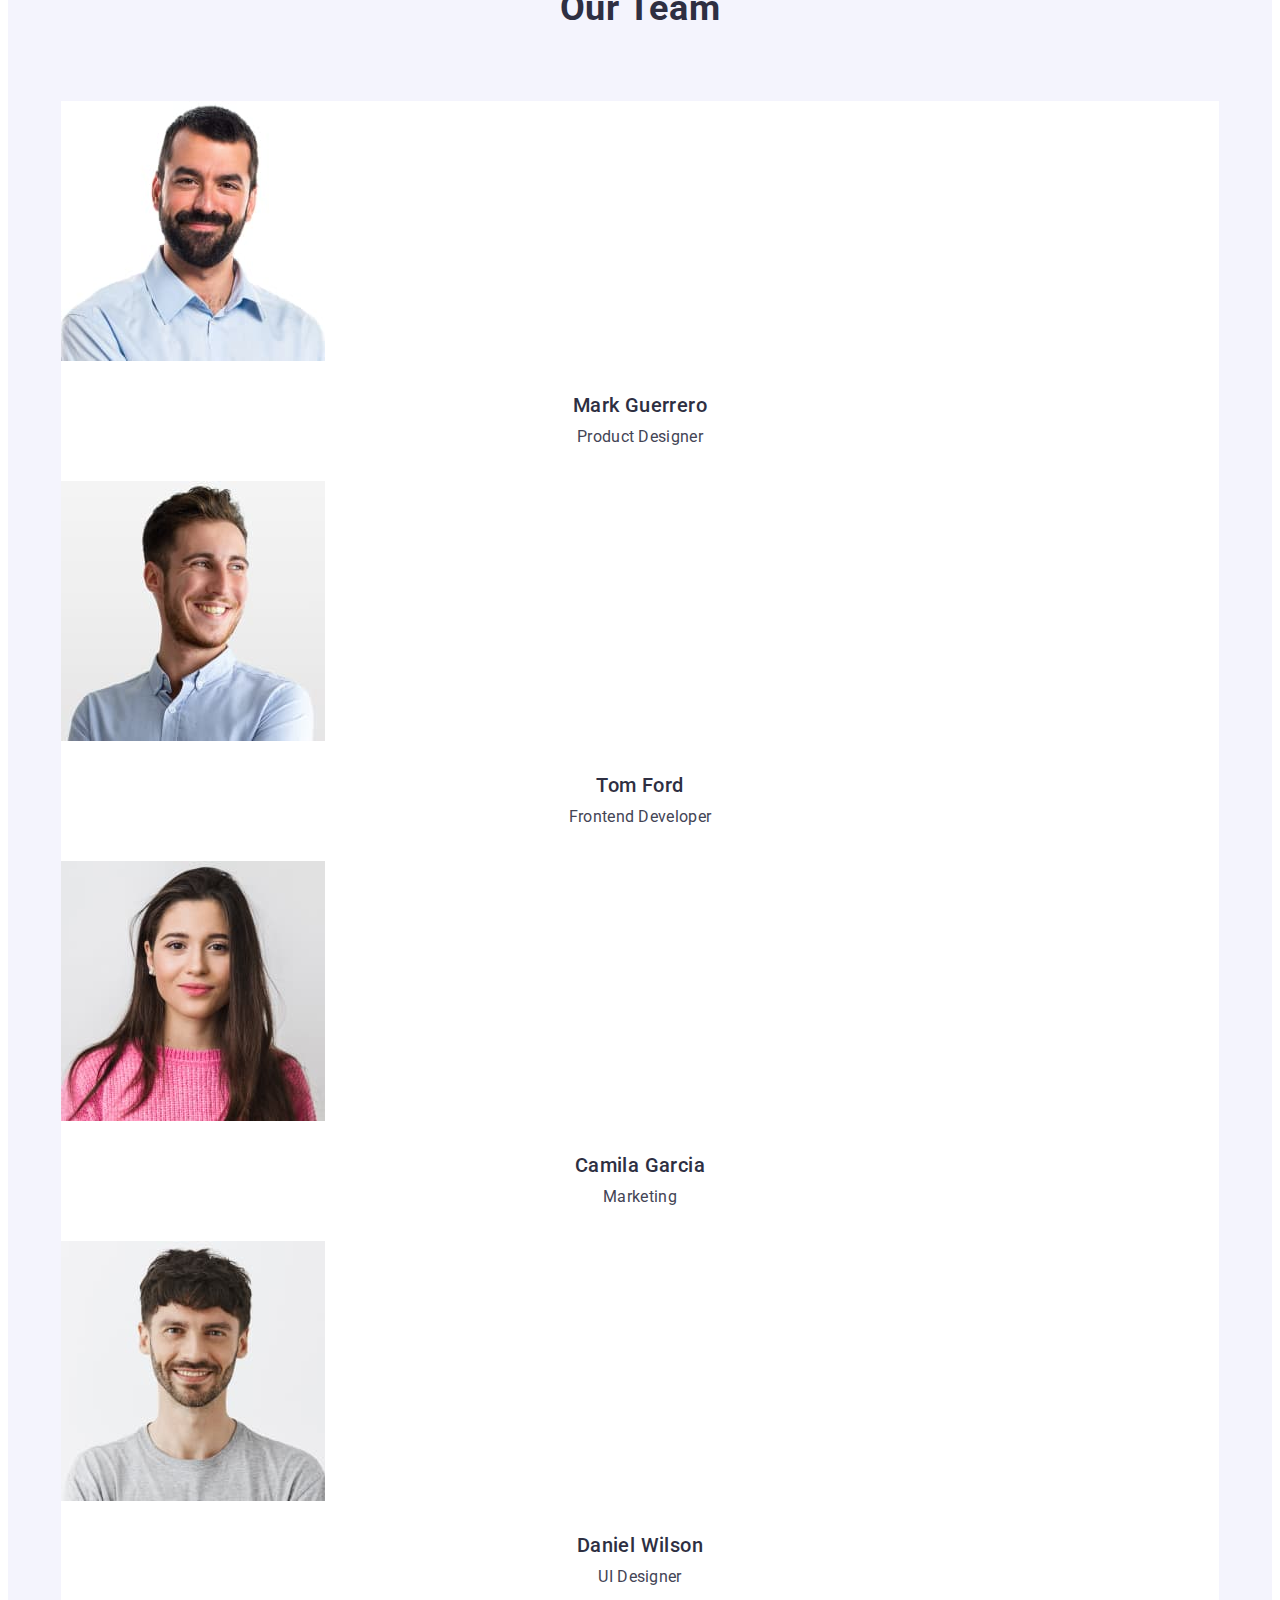
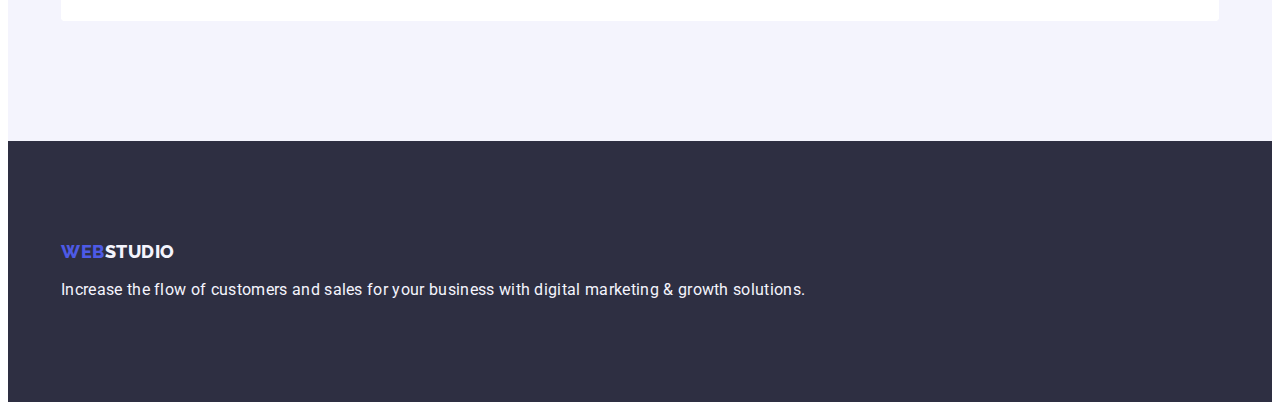
==== commit 81a48d67: "change section-three-item" ====
--- a/index.html
+++ b/index.html
@@ -89,7 +89,7 @@
         <div class="container">
         <h2 class="section-three-text">What are we doing</h2>
         <ul class="list list-section-three">
-          <li class="list-section-three">
+          <li class="section-three-item">
             <img
               src="./images/hw1/1/img1.jpg"
               alt="screen of computer"
@@ -97,7 +97,7 @@
               height="300"
             />
           </li>
-          <li class="list-section-three">
+          <li class="section-three-item">
             <img
               src="./images/hw1/1/img2.jpg"
               alt="four phones"
@@ -105,7 +105,7 @@
               height="300"
             />
           </li>
-          <li class="list-section-three">
+          <li class="section-three-item">
             <img
               src="./images/hw1/1/img3.jpg"
               alt="phone in hand and laptop"
--- a/css/styles.css
+++ b/css/styles.css
@@ -64,6 +64,12 @@
     gap: 24px;
     display: flex;
 }
+.section-two-item {
+    width: calc((100% - 72px)/4);
+}
+.section-three-item {
+    width: calc((100% - 48px)/3);
+}
 .span {
     color: #f4f4fd;
 }
@@ -309,6 +315,7 @@
 }
 .list-section-three {
     gap: 24px;
+    display: flex;
 }
 .name-and-position {
     padding: 32px 0px;
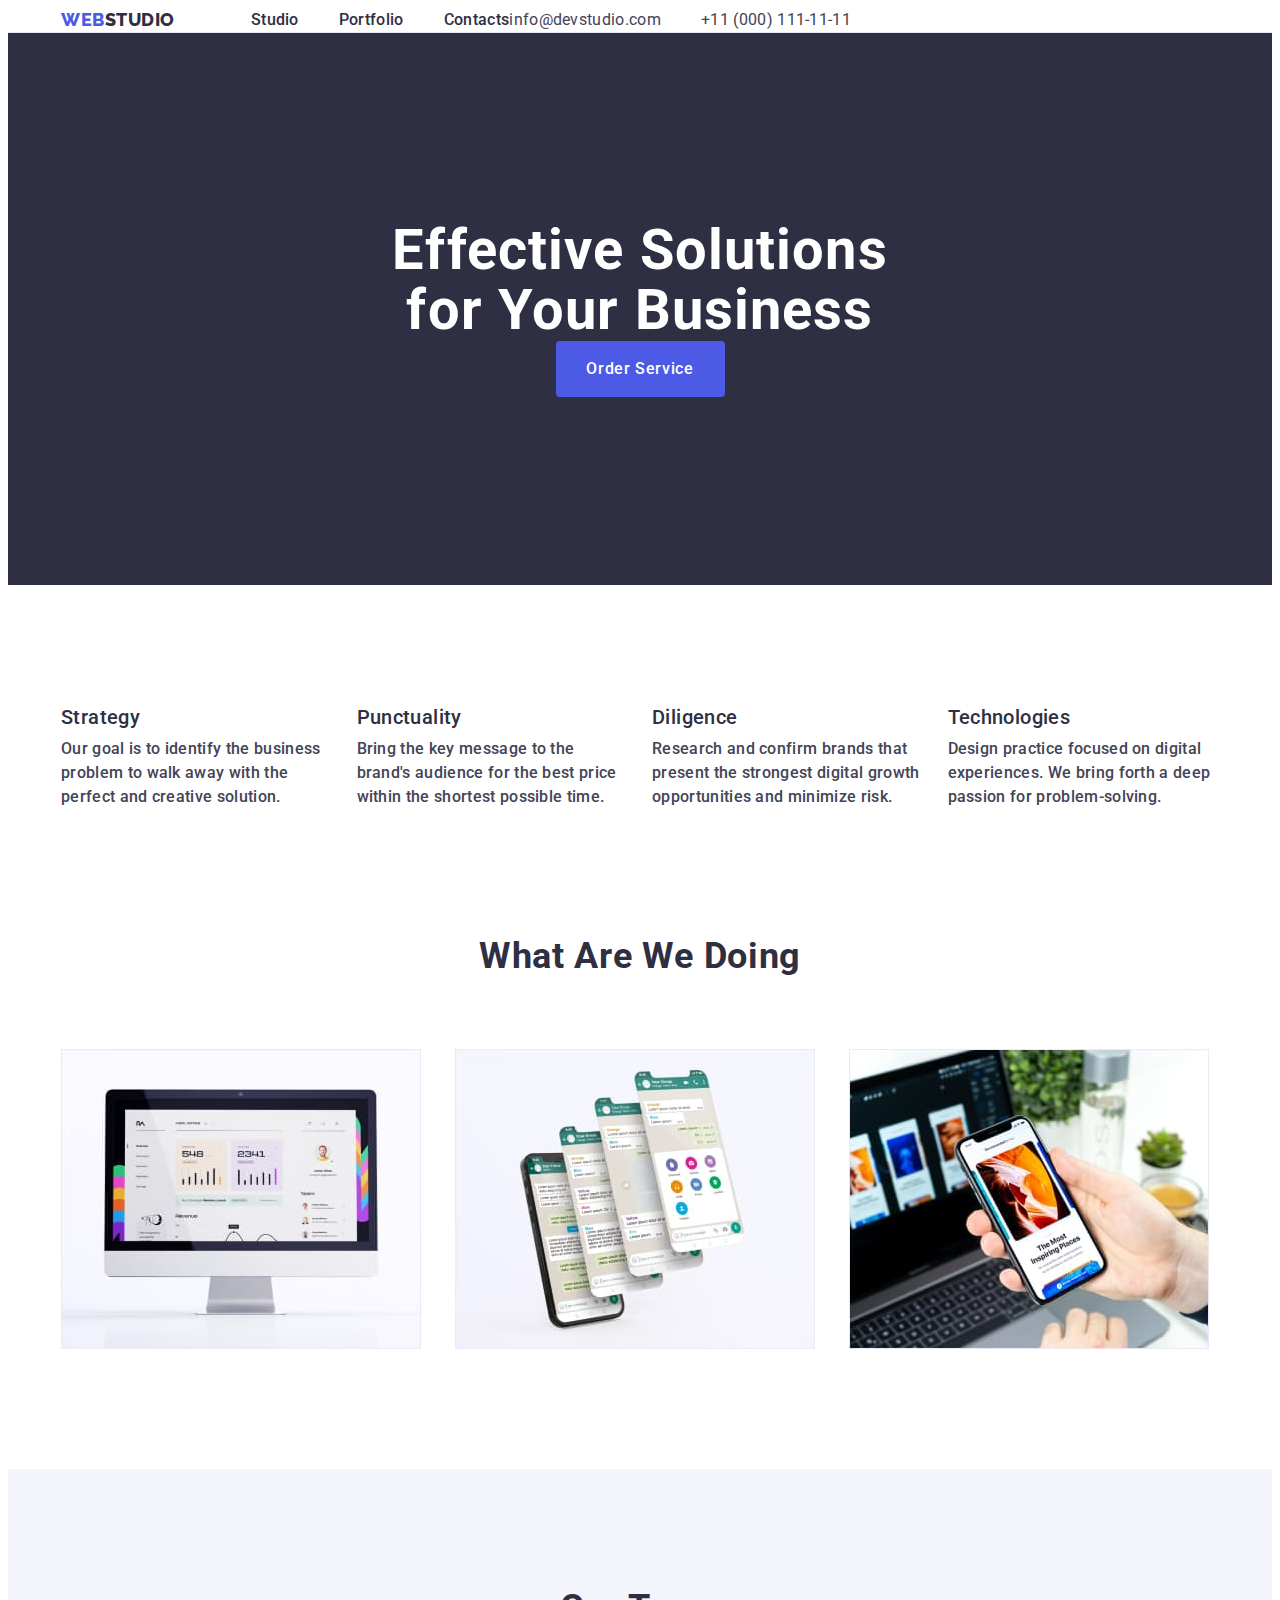
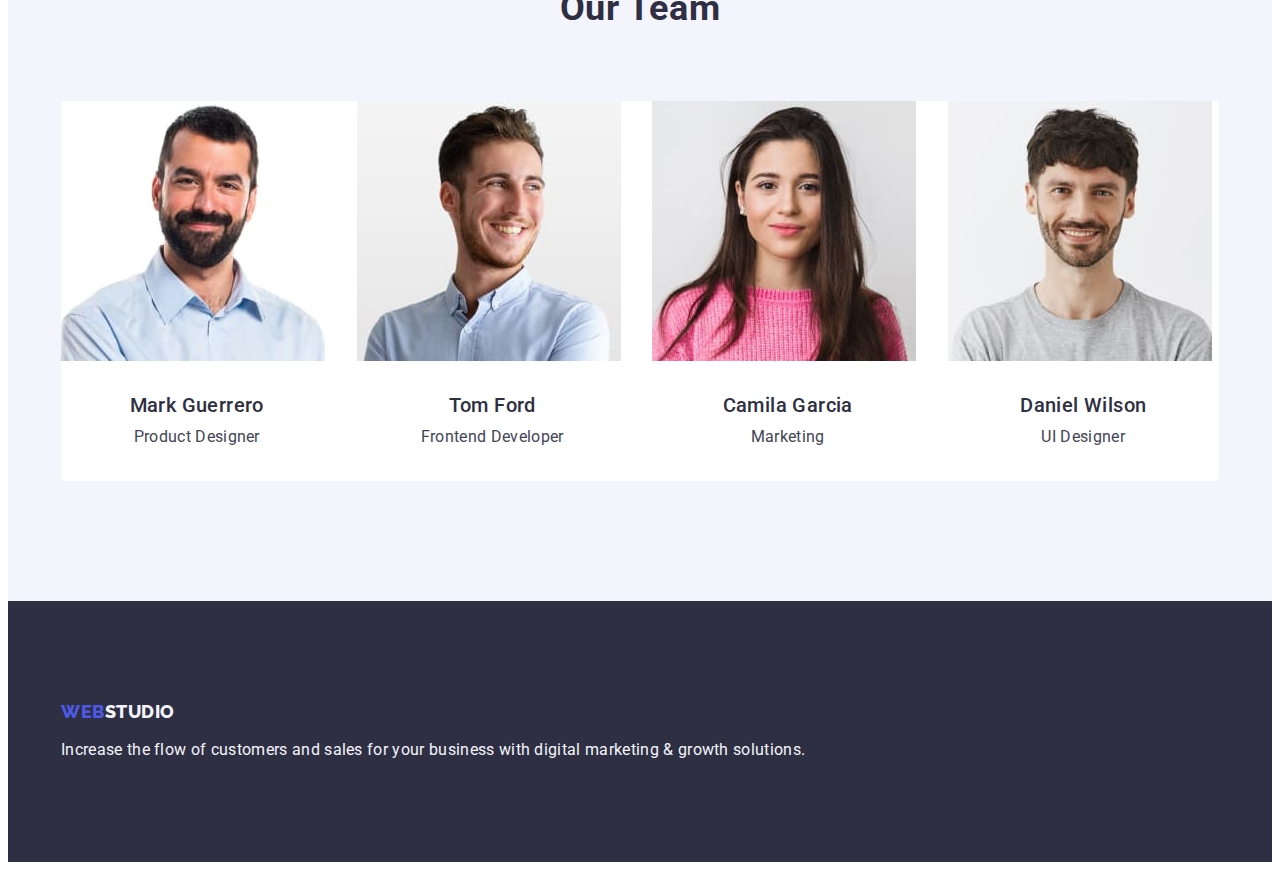
==== commit 2c4a752d: "add section-four-item" ====
--- a/index.html
+++ b/index.html
@@ -120,7 +120,7 @@
         <div class="container">
         <h2 class="section-four-text">Our Team</h2>
         <ul class="list section-four-list">
-          <li class="section-four-list">
+          <li class="section-four-item">
             <img
               src="./images/hw1/2/img1.jpg"
               alt="bearded man in blue shirt"
@@ -132,7 +132,7 @@
             <p class="section-four-paragraph">Product Designer</p>
             </div>
           </li>
-          <li class="section-four-list">
+          <li class="section-four-item">
             <img
               src="./images/hw1/2/img2.jpg"
               alt="young smiling man in shirt"
@@ -144,7 +144,7 @@
             <p class="section-four-paragraph">Frontend Developer</p>
             </div>
           </li>
-          <li class="section-four-list">
+          <li class="section-four-item">
             <img
               src="./images/hw1/2/img3.jpg"
               alt="young woman in pink sweater"
@@ -156,7 +156,7 @@
             <p class="section-four-paragraph">Marketing</p>
             </div>
           </li>
-          <li class="section-four-list">
+          <li class="section-four-item">
             <img
               src="./images/hw1/2/img4.jpg"
               alt="young smiling man in grey t-shirt"
--- a/css/styles.css
+++ b/css/styles.css
@@ -70,6 +70,9 @@
 .section-three-item {
     width: calc((100% - 48px)/3);
 }
+.section-four-item {
+    width: calc((100% - 72px)/4);
+}
 .span {
     color: #f4f4fd;
 }
@@ -272,6 +275,7 @@
     background-color: #FFFFFF;
     border-radius: 0px 0px 4px 4px;
     gap: 24px;
+    display: flex;
 }
 .heading {
     font-weight: 500;
